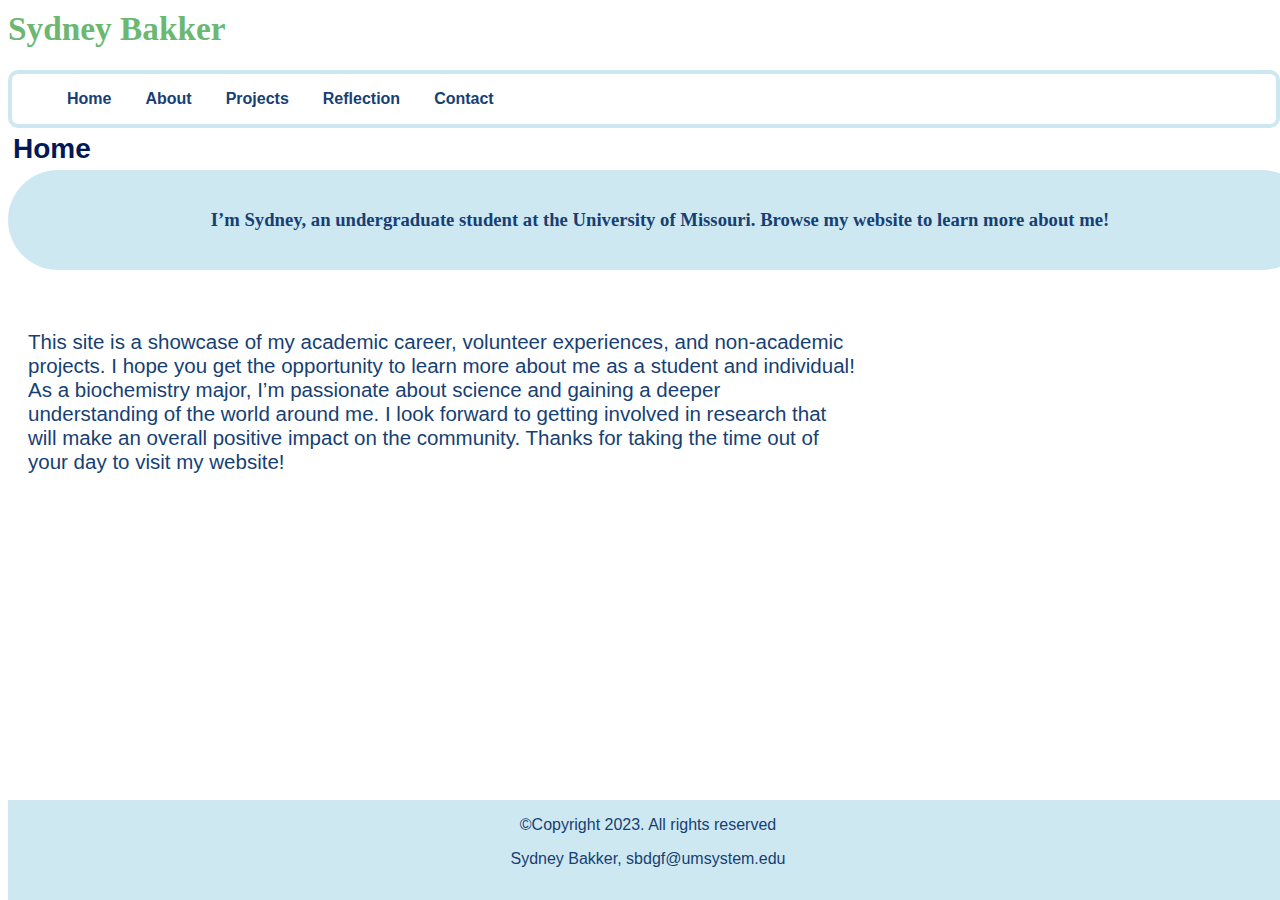
==== islt_7310/index.html @ e7e7b780 "Add files via upload" ====
<!-- Home Page -->
<!DOCTYPE html>
<html lang="en-US">
<head>
               <meta charset="utf-8">
               <title>Home</title>
               <link rel="stylesheet" href="style.css">
               <link rel="stylesheet" type="text/css" href="nav.css" >
</head>
<body>
    <header>
        <h1 class="heading"> Sydney Bakker</h1>
    </header>
    <!-- Nav Bar -->
    <nav>
        <ul>
            <li><a  href = "index.html" > Home </a></li>
            <li><a  href  = "about.html" > About </a></li>
            <li><a  href = "project.html" > Projects </a>
                <ul>
                    <li><a href = "#" > Link 1</a></li>
                    <li><a href = "#" >Link 2</a></li> 
                    <li><a href = "#" >Link 3</a></li> 
                </ul>  
            </li>
            <li><a  href = "reflection.html" > Reflection </a></li>
            <li><a  href = "#contact.html" > Contact </a></li>
        </ul>
    </nav>


    <!-- Main Content  -->
    <main>
        <h2> Home</h2>
        <div class= "homelayout"> 
            <div class= "welcomestatement box2">
                <!-- Welcome Sentence -->
                <p> I’m Sydney, an undergraduate student at the University of Missouri. Browse my website to learn more about me!</p>
            </div>
            <div class= "purposeparagraph box">
                 <!-- Purpose Paragraph -->
                <p>This site is a showcase of my academic career, volunteer experiences, and non-academic projects. I hope you get the opportunity to learn more about me as a student and individual! As a biochemistry major, I’m passionate about science and gaining a deeper understanding of the world around me. I look forward to getting involved in research that will make an overall positive impact on the community. Thanks for taking the time out of your day to visit my website! </p>
            </div> 
        </div>
    </main>

    <footer class= "footerfixed">
        <p>&copy;Copyright 2023. All rights reserved</p>
        <p> Sydney Bakker, sbdgf@umsystem.edu</p>

    </footer>
</body>
</html>
---- islt_7310/style.css ----
/* Stylesheet */

.heading{
    color: #6CB871; 
    font-family:Georgia, 'Times New Roman', Times, serif;
    font-weight:bold;
    font-size: 25pt;
    margin-top: 10px;
    padding: 0;
}

main h2{
    color: #021859; 
    font-family:Arial, Helvetica, sans-serif;
    font-weight:bold;
    margin: 0;
    padding: 5px;
}

main h3{
    color: #021859; 
    font-family:Arial, Helvetica, sans-serif;
    font-weight:bold;
    
}
main h4{
    color: #021859; 
    font-family:Georgia, 'Times New Roman', Times, serif;
    font-weight:bold;
    padding: 0;
    margin: 0;
}
main h5{
    color: #021859; 
    font-family:Georgia, 'Times New Roman', Times, serif;
    font-style: italic;
    margin: 0;
    padding: 0;
}

main{
    color: #173F73;
    font-family: Arial, Helvetica, sans-serif;
    font-size: 14pt;
}

.homelayout{
    display: grid; 
    grid-gap: 20px;
    grid-template-columns: [col1-start] 15%  [col2-start] 52%  [col3-start] 33% [col3-end];
    grid-template-rows: [row1-start] auto [row2-start] auto [row2end];
}

.welcomestatement{
    grid-column: col1-start / col3-end;
    grid-row: row1-start / row2-start;
    font-size: 100%;
    font-family: Georgia, 'Times New Roman', Times, serif;
    background-color: #CEE8F2;
    text-align: center;
    font-weight: bold;
    border: 1px; 
    border-color: #6CB871;
}

.purposeparagraph{
    grid-column: col1-start / col3-start;
    grid-row: row2-start;
    text-align: left;
    font-size: 110%;
}

.aboutlayout{
    display: grid; 
    grid-gap: 20px;
    grid-template-columns: [col1-start] 33%  [col2-start] 33%  [col3-start] 33% [col3-end];
    grid-template-rows: [row1-start] auto [row2-start] auto [row3-start] auto [row4-start] auto [row4-end];
}

.box{
    border-radius: 5px;
    padding: 20px;
}
.box2{
    border-radius: 50px;
    padding: 20px;  
}
.a {
    grid-column: col1-start / col3-start;
    grid-row: row1-start / row3-start;
}

.b {
    grid-column: col3-start ;
    grid-row: row2-start / row3-start;
}
.c {
    grid-column: col1-start / col3-start;
    grid-row: row3-start /row4-end;
    background-color: #173F73;
    color: white;
    font-size: 125%;
    font-family: Georgia, 'Times New Roman', Times, serif;
    border-radius: 12px; 
}
.d {
    grid-column: col3-start ;
    grid-row: row4-start ;
    text-align: center; 
}

.e{
    grid-column: col3-start;
    grid-row: row1start / row2start;
}

.projectlayout{
    display: grid; 
    width: 98%;
    grid-gap: 20px;
    grid-template-columns: [col1-start] 25%  [col2-start] 25%  [col3-start] 25% [col4-start] 25% [col4-end];
    grid-template-rows: [row1-start] auto [row2-start] auto [row3-start] auto [row3end];
}

.description1{
    grid-column: col2-start /col4-end;
    grid-row: row1-start / row2-start;
}

.description2{
    grid-column: col1-start / col3-start;
    grid-row: row2-start / row3-start;
}

.description3{
    grid-column: col2-start /col4-end;
    grid-row: row3-start;
}

.links{
    border: none;
    background-color: #6CB871;
    padding: 10px 20px;
    color: white;
    border-radius: 20px; 
    text-align: center; 
    text-decoration: none;
    font-weight: bold; 
}

.indent{
    text-indent: 50px
}

.reflectionbox{
    padding: 10px;
    margin: 20px;
    border: none;

}

/*
.p::first-letter {
    color: #021859;
    font-weight: bold;
    font-family:Arial, Helvetica, sans-serif;
    font-size: 14pt;
}
*/

main ul li{
    color: #173F73;
    font-family: Arial, Helvetica, sans-serif;
}

main ul li ul li{
    color: #173F73;
    font-family: Arial, Helvetica, sans-serif;
}

.footer{  
    margin-bottom: 0;
    width: 100%;
    height: 100px;
    background-color: #CEE8F2;
    text-align:center;
}

.footerfixed{
    position: fixed;
    bottom: 0;
    width: 100%;
    height: 100px;
    background-color: #CEE8F2;

}

footer p{
    color: #173F73;
    font-family: Arial, Helvetica, sans-serif;
    text-align: center; 
}

/* Media Queries */
@media only screen and (max-width: 768px){
    [class*="aboutbox"] {
        width: 100%;
      }
}
---- islt_7310/nav.css ----
/* Navigation Stylesheet*/

nav{
    width: 100%;
    margin-top: 15px;
    padding: 0 ;
    height: 50px;
    border: 4px solid #CEE8F2; 
    background-color: white;
    border-radius: 10px;
}

nav ul{
    float: left;
}

nav ul li{
    padding: 0 15px 0 15px;
    list-style-type: none;
    color: #173f73;
    display: inline-block;
    margin: 0px;
    position: relative; 
}


nav ul li a{
    text-decoration: none; 
    font-family: "Arial", sans-serif;
    font-weight: Bold;
    color: #173f73;
    padding: 0; 
    display: inline-block;
}


nav ul li ul{
   display: none; 
   position: absolute; 
   background-color: #CEE8F2;
   padding: 4px;
   border-radius: 2px;
}

nav ul li:hover ul {
    display: block;
 }

nav ul li ul li {
    width: 180px; 
    border-radius: 4px;
}


nav ul li ul li a{
    padding: 10px 14px;
    text-decoration: none; 
    list-style-type: none;
}

nav ul li ul li a:hover{
    background-color: #CEE8F2;
}
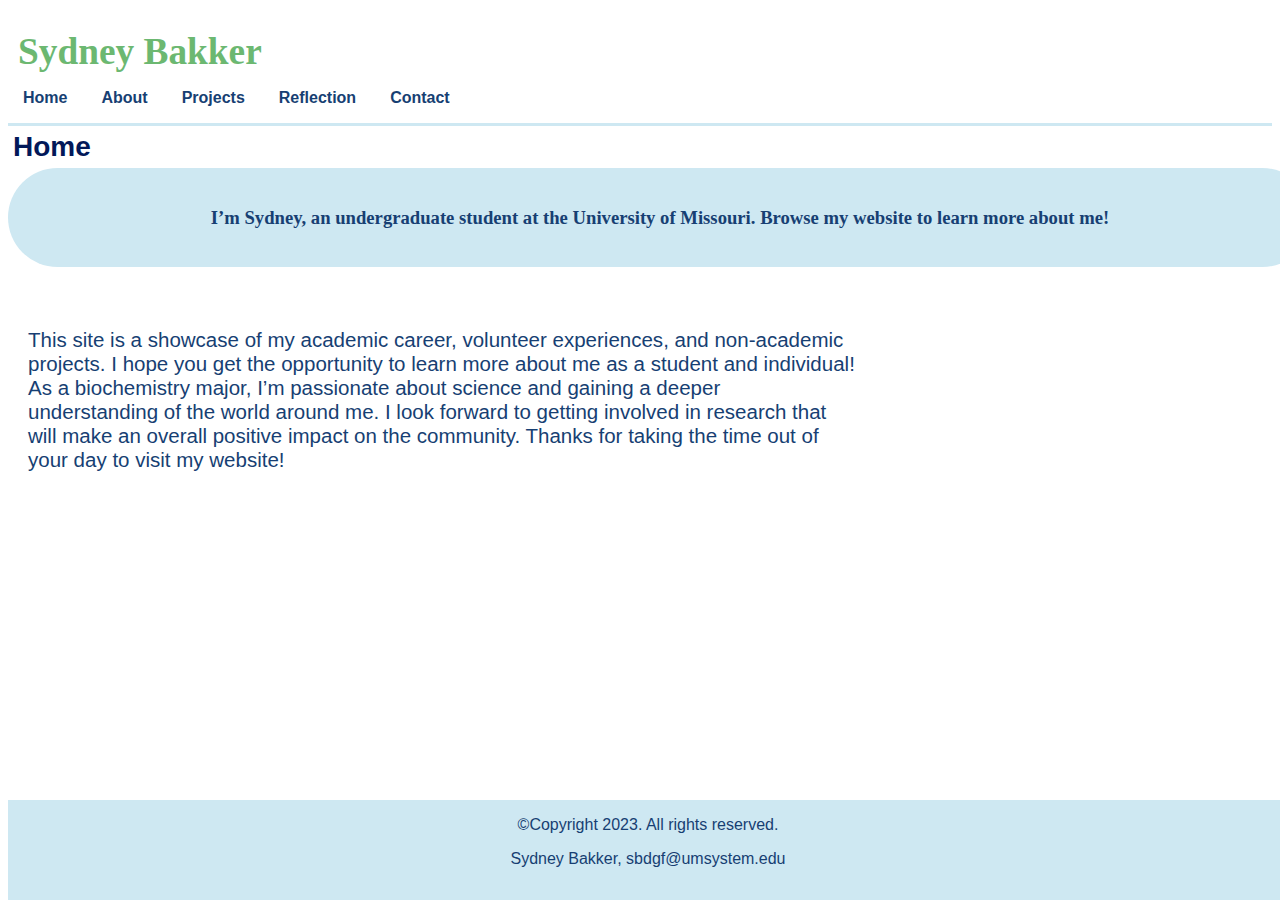
==== commit 5ed13efc: "Add files via upload" ====
--- a/islt_7310/index.html
+++ b/islt_7310/index.html
@@ -6,6 +6,7 @@
                <title>Home</title>
                <link rel="stylesheet" href="style.css">
                <link rel="stylesheet" type="text/css" href="nav.css" >
+               <meta name="viewport" content="width=device-width,initial-scale=1">
 </head>
 <body>
     <header>
@@ -13,11 +14,12 @@
     </header>
     <!-- Nav Bar -->
     <nav>
+        <label id="hamburger">&#9776;</label>
         <ul>
             <li><a  href = "index.html" > Home </a></li>
             <li><a  href  = "about.html" > About </a></li>
             <li><a  href = "project.html" > Projects </a>
-                <ul>
+                <ul id="mobileHide">
                     <li><a href = "#" > Link 1</a></li>
                     <li><a href = "#" >Link 2</a></li> 
                     <li><a href = "#" >Link 3</a></li> 
@@ -45,7 +47,7 @@
     </main>
 
     <footer class= "footerfixed">
-        <p>&copy;Copyright 2023. All rights reserved</p>
+        <p>&copy;Copyright 2023. All rights reserved.</p>
         <p> Sydney Bakker, sbdgf@umsystem.edu</p>
 
     </footer>
--- a/islt_7310/style.css
+++ b/islt_7310/style.css
@@ -4,9 +4,12 @@
     color: #6CB871; 
     font-family:Georgia, 'Times New Roman', Times, serif;
     font-weight:bold;
-    font-size: 25pt;
-    margin-top: 10px;
-    padding: 0;
+    font-size: 28pt;
+    margin-bottom: 0px;
+    padding-top: 5px;
+    padding-left: 10px;
+    padding-bottom: 0;
+    position: relative;
 }
 
 main h2{
@@ -116,7 +119,7 @@
 
 .projectlayout{
     display: grid; 
-    width: 98%;
+    width: 96%;
     grid-gap: 20px;
     grid-template-columns: [col1-start] 25%  [col2-start] 25%  [col3-start] 25% [col4-start] 25% [col4-end];
     grid-template-rows: [row1-start] auto [row2-start] auto [row3-start] auto [row3end];
@@ -202,18 +205,35 @@
 }
 
 /* Media Queries */
-@media only screen and (max-width: 768px){
-    [class*="aboutbox"] {
-        width: 100%;
-      }
-}
-
-
-
-
-
-
-
-
-
-
+@media only screen and (max-width: 640px){
+    .homelayout{
+        font-size: 75%;
+        display: flex;
+        flex-wrap: wrap;
+        text-align: center;
+    }
+    .aboutlayout{
+        font-size: 75%;
+        display: flex;
+        flex-wrap: wrap;
+    }
+    .projectlayout{
+        width: 85%;
+        display:flex;
+        flex-wrap: wrap;
+    }
+    .reflectionbox{
+        display: flex; 
+        flex-wrap: wrap; 
+    }
+}
+
+
+
+
+
+
+
+
+
+
--- a/islt_7310/nav.css
+++ b/islt_7310/nav.css
@@ -2,16 +2,20 @@
 
 nav{
     width: 100%;
-    margin-top: 15px;
-    padding: 0 ;
+    padding-top: 0;
+    margin-top: 0;
     height: 50px;
-    border: 4px solid #CEE8F2; 
+    border-bottom: 3px solid #CEE8F2; 
     background-color: white;
-    border-radius: 10px;
+}
+#hamburger{
+    display:none;
 }
 
 nav ul{
     float: left;
+    border: 4px #173f73;
+    padding-left: 0;
 }
 
 nav ul li{
@@ -24,7 +28,7 @@
 }
 
 
-nav ul li a{
+nav a{
     text-decoration: none; 
     font-family: "Arial", sans-serif;
     font-weight: Bold;
@@ -32,6 +36,10 @@
     padding: 0; 
     display: inline-block;
 }
+nav a:hover{
+    color: #6CB871;
+}
+
 
 
 nav ul li ul{
@@ -58,8 +66,76 @@
     list-style-type: none;
 }
 
-nav ul li ul li a:hover{
+nav>ul>li:hover>ul{
+    display: block;
     background-color: #CEE8F2;
+}
+
+
+/* Mobile Navigation*/
+@media only screen and (max-width: 640px){
+    nav{
+        position: relative;
+        height: 40px;
+        display: block; 
+        background-color: white;
+        width: 100%;
+        border-bottom:  3px solid #CEE8F2; 
+    }
+
+    #hamburger{
+        display: inline;
+        padding-left: 5px;
+        width: 30px;
+        float: left; 
+        font-size: 26pt;
+        color: #173f73;
+        text-align: center;
+    }
+    nav ul, nav:active ul {
+        display:none;
+        position: absolute;
+        padding: 20px 20px 20px 20px;
+        top: 20px;
+    }
+    nav:hover ul{
+        display: block;
+        background-color: #CEE8F2;
+        width: 200px;
+        border-radius:2px;
+    }   
+        nav:hover #mobileHide{
+            display: none;
+    }
+    nav li{
+        text-align: center;
+        padding: 0;
+        margin: 0;
+    }
+    nav ul li{
+        text-align: left;
+        font-weight: bold; 
+        color: #173f73;
+        float: left;
+    }
+
+    nav a:hover{
+        color: #6CB871;
+    }
+
+nav a{ 
+    text-decoration:none; 
+    display: inline-block; 
+    border-top: none; 
+    border-bottom: none; 
+    padding: 15px 0px 15px 35px;
+    width: 240px;
+    margin-bottom: 2px;
+}
+
+    nav ul li ul{
+        display: none
+    }
 }
 
 
@@ -67,3 +143,6 @@
 
 
 
+
+
+
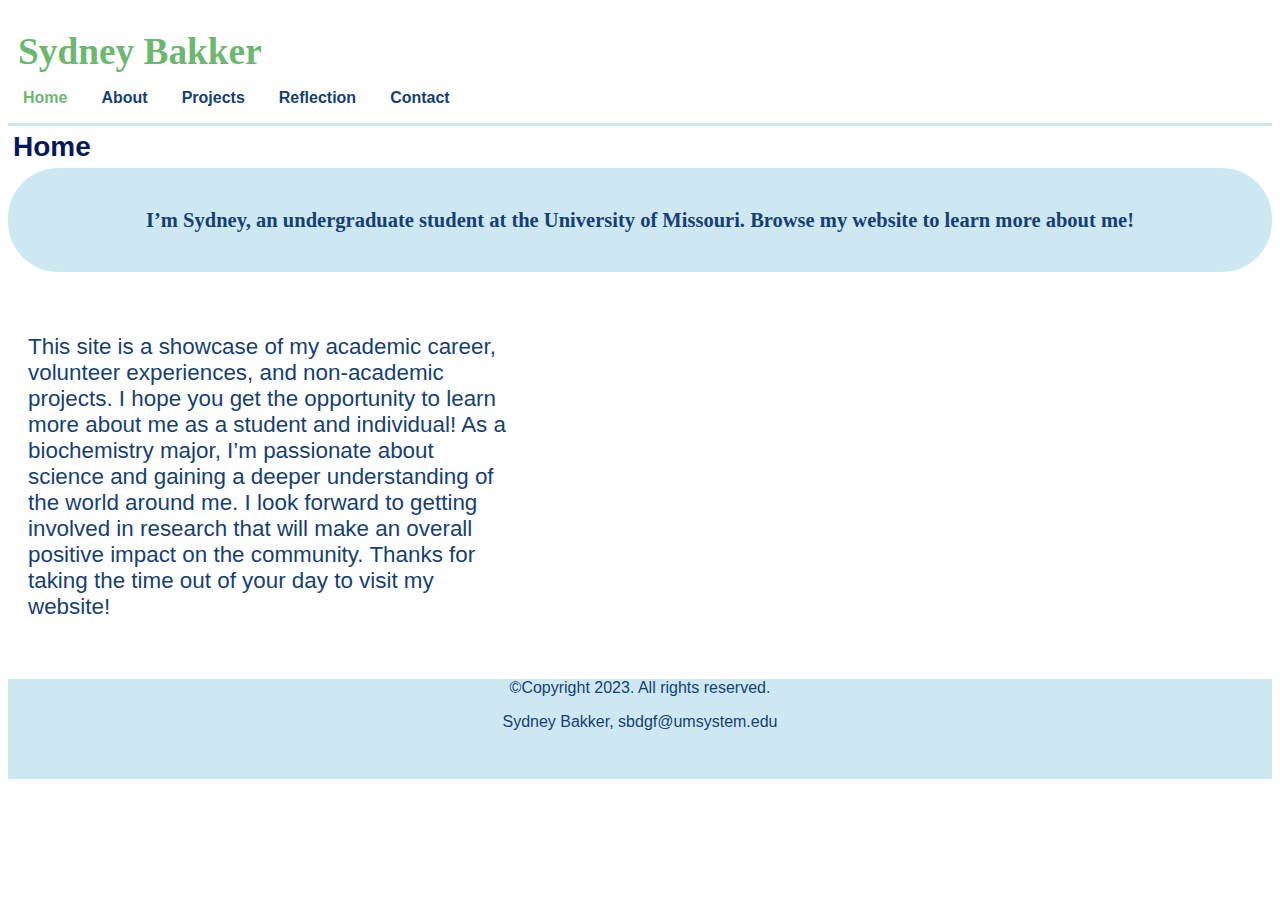
==== commit a31fa98f: "Add files via upload" ====
--- a/islt_7310/index.html
+++ b/islt_7310/index.html
@@ -1,4 +1,4 @@
- <!-- Home Page -->
+<!-- Home Page -->
 <!DOCTYPE html>
 <html lang="en-US">
 <head>
@@ -16,18 +16,19 @@
     <nav>
         <label id="hamburger">&#9776;</label>
         <ul>
-            <li><a  href = "index.html" > Home </a></li>
+            <li><a  href = "index.html" class ="active"> Home </a></li>
             <li><a  href  = "about.html" > About </a></li>
             <li><a  href = "project.html" > Projects </a>
                 <ul id="mobileHide">
-                    <li><a href = "#" > Link 1</a></li>
-                    <li><a href = "#" >Link 2</a></li> 
-                    <li><a href = "#" >Link 3</a></li> 
+                    <li><a href = "project.html" > PALS Volunteer</a></li>
+                    <li><a href = "project.html" >Alzheimer’s Walk</a></li> 
+                    <li><a href = "project.html" >Horse Camp</a></li> 
                 </ul>  
             </li>
             <li><a  href = "reflection.html" > Reflection </a></li>
             <li><a  href = "#contact.html" > Contact </a></li>
         </ul>
+        <a href="javascript:void(0);" class="icon" onclick="myFunction()"></a>
     </nav>
 
 
@@ -46,7 +47,7 @@
         </div>
     </main>
 
-    <footer class= "footerfixed">
+    <footer class= "footer">
         <p>&copy;Copyright 2023. All rights reserved.</p>
         <p> Sydney Bakker, sbdgf@umsystem.edu</p>
 
--- a/islt_7310/style.css
+++ b/islt_7310/style.css
@@ -1,5 +1,8 @@
 /* Stylesheet */
-
+@font-face {
+    font-family: "Merriweather";
+    src: url(Merriweather/Merriweather-Bold.ttf);
+}
 .heading{
     color: #6CB871; 
     font-family:Georgia, 'Times New Roman', Times, serif;
@@ -50,14 +53,14 @@
 .homelayout{
     display: grid; 
     grid-gap: 20px;
-    grid-template-columns: [col1-start] 15%  [col2-start] 52%  [col3-start] 33% [col3-end];
+    grid-template-columns: [col1-start] 15%  [col2-start] 25%  [col3-start] 25% [col4-start] 25% [col4-end];
     grid-template-rows: [row1-start] auto [row2-start] auto [row2end];
 }
 
 .welcomestatement{
     grid-column: col1-start / col3-end;
     grid-row: row1-start / row2-start;
-    font-size: 100%;
+    font-size: 110%;
     font-family: Georgia, 'Times New Roman', Times, serif;
     background-color: #CEE8F2;
     text-align: center;
@@ -70,14 +73,19 @@
     grid-column: col1-start / col3-start;
     grid-row: row2-start;
     text-align: left;
-    font-size: 110%;
-}
+    font-size: 120%;
+    padding: 20px;
+}
+
 
 .aboutlayout{
     display: grid; 
     grid-gap: 20px;
     grid-template-columns: [col1-start] 33%  [col2-start] 33%  [col3-start] 33% [col3-end];
-    grid-template-rows: [row1-start] auto [row2-start] auto [row3-start] auto [row4-start] auto [row4-end];
+    grid-template-rows: [row1-start] auto [row2-start] auto [row3-start] auto [row3-end];
+}
+.box0{
+    padding: 20px;
 }
 
 .box{
@@ -88,33 +96,31 @@
     border-radius: 50px;
     padding: 20px;  
 }
+
 .a {
     grid-column: col1-start / col3-start;
-    grid-row: row1-start / row3-start;
-}
-
+    grid-row: row1-start / row2-start;
+    margin-top: 20px;
+}
+.e img{
+    grid-column: col3-start;
+    grid-row: row1start / row2start;
+    display: block; 
+    margin: auto;
+}
 .b {
-    grid-column: col3-start ;
+    grid-column: col3-start;
     grid-row: row2-start / row3-start;
 }
 .c {
     grid-column: col1-start / col3-start;
-    grid-row: row3-start /row4-end;
+    grid-row: row2-start;
     background-color: #173F73;
     color: white;
     font-size: 125%;
-    font-family: Georgia, 'Times New Roman', Times, serif;
-    border-radius: 12px; 
-}
-.d {
-    grid-column: col3-start ;
-    grid-row: row4-start ;
-    text-align: center; 
-}
-
-.e{
-    grid-column: col3-start;
-    grid-row: row1start / row2start;
+    font-family: "Merriweather", serif;
+    border-radius: 12px;
+    text-align: left;
 }
 
 .projectlayout{
@@ -130,14 +136,29 @@
     grid-row: row1-start / row2-start;
 }
 
+.pals img{
+    grid-column: col1-start;
+    grid-row: row1-start;
+}
+
 .description2{
-    grid-column: col1-start / col3-start;
+    grid-column: col1-start / col4-start;
     grid-row: row2-start / row3-start;
 }
 
+.walk img{
+    grid-column: col3-start / col4-start;
+    grid-row: row2-start / row3-start;
+}
+
 .description3{
-    grid-column: col2-start /col4-end;
+    grid-column: col2-start / col4-end;
     grid-row: row3-start;
+}
+
+.horse img{
+    grid-column: col1-start / col2-start;
+    grid-row: row3-start /row3-end;
 }
 
 .links{
@@ -147,8 +168,12 @@
     color: white;
     border-radius: 20px; 
     text-align: center; 
-    text-decoration: none;
     font-weight: bold; 
+    display: block; 
+}
+
+.links:hover{
+   color: lightgray 
 }
 
 .indent{
@@ -205,6 +230,7 @@
 }
 
 /* Media Queries */
+/* Mobile Queries */
 @media only screen and (max-width: 640px){
     .homelayout{
         font-size: 75%;
@@ -212,10 +238,17 @@
         flex-wrap: wrap;
         text-align: center;
     }
+
+    .e img{
+        max-width: 150px; 
+        display: block; 
+        margin: auto;  
+    }
     .aboutlayout{
         font-size: 75%;
         display: flex;
         flex-wrap: wrap;
+        margin: 20px;
     }
     .projectlayout{
         width: 85%;
@@ -228,12 +261,52 @@
     }
 }
 
-
-
-
-
-
-
-
-
-
+/* Print Queries */
+@media print {
+    *{
+        background: transparent !important;
+        color: black !important;
+        box-shadow: none !important; 
+        text-shadow: none !important; 
+        font-family: Georgia, 'Times New Roman', Times, serif !important;
+    }
+    nav{
+        display: none;
+    }
+
+    .aboutlayout{ 
+        margin: 0;
+        font-size: 90%;
+        padding: 0;
+
+    }
+    .a{
+        grid-column: col1-start / col3-end;
+        grid-row: row1-start / row2-start;
+        margin-top: 0;
+    }
+    .links{
+        display: none;
+    }
+    .b{
+        font-family: Georgia, 'Times New Roman', Times, serif;
+        grid-column: col1-start / col3-end;
+        grid-row: row3-start;
+    }
+    .c{
+        font-family: "Merriweather";
+        grid-column: col1-start / col3-end;
+        grid-row: row2-start / row3-start;
+    }
+
+    a[href]::after{
+        content: "["attr(href)"]";
+        color: blue;
+    }
+    .e img{
+        display:none; 
+    }
+    @page{
+      margin: 1in;  
+    }
+}--- a/islt_7310/nav.css
+++ b/islt_7310/nav.css
@@ -10,6 +10,10 @@
 }
 #hamburger{
     display:none;
+}
+
+.active{
+    color: #6CB871;
 }
 
 nav ul{
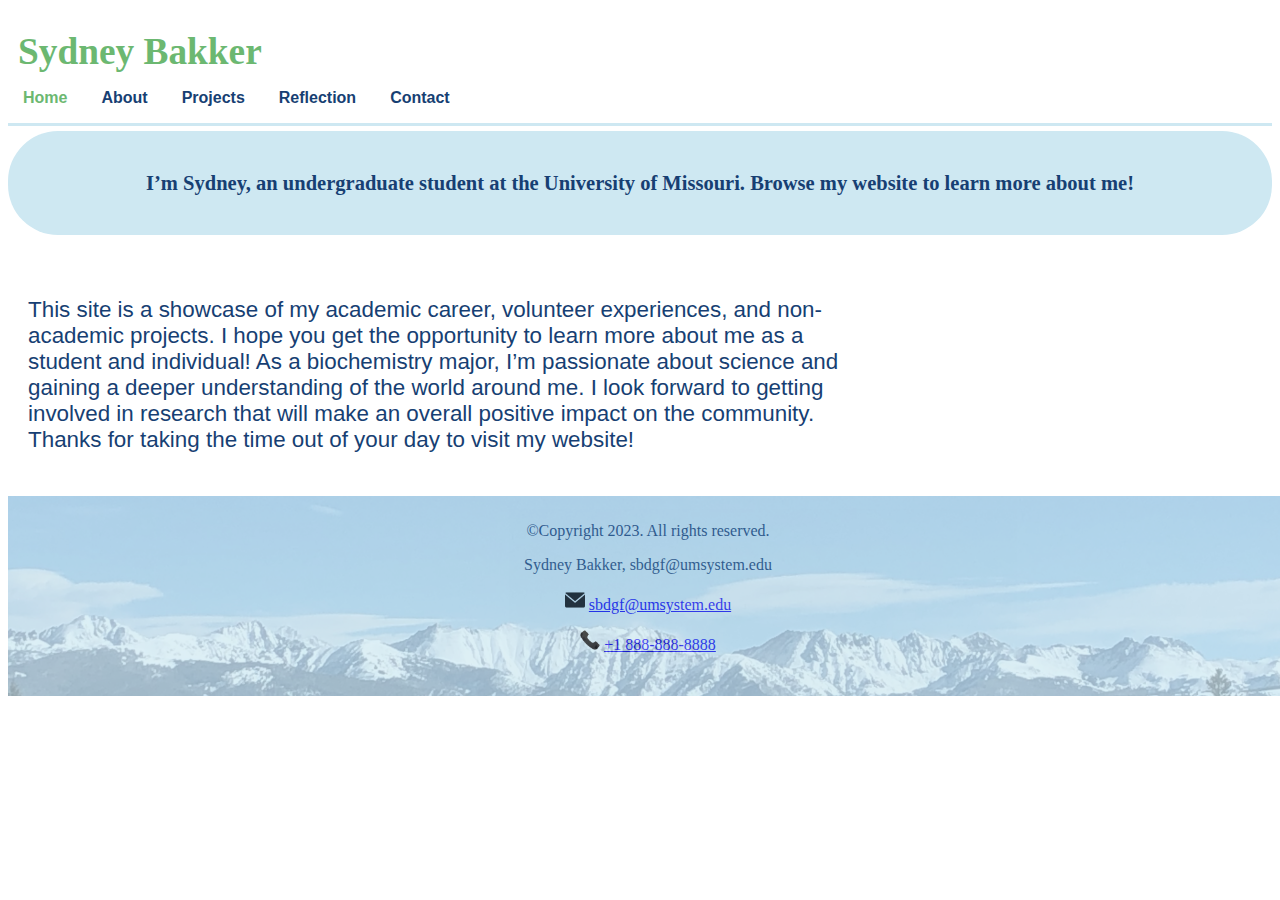
==== commit 282b38b7: "Add files via upload" ====
--- a/islt_7310/index.html
+++ b/islt_7310/index.html
@@ -7,6 +7,7 @@
                <link rel="stylesheet" href="style.css">
                <link rel="stylesheet" type="text/css" href="nav.css" >
                <meta name="viewport" content="width=device-width,initial-scale=1">
+               <link rel="shortcut icon" type="image/x-icon" href="images/favicon_io/favicon.ico">
 </head>
 <body>
     <header>
@@ -34,7 +35,6 @@
 
     <!-- Main Content  -->
     <main>
-        <h2> Home</h2>
         <div class= "homelayout"> 
             <div class= "welcomestatement box2">
                 <!-- Welcome Sentence -->
@@ -48,9 +48,12 @@
     </main>
 
     <footer class= "footer">
-        <p>&copy;Copyright 2023. All rights reserved.</p>
-        <p> Sydney Bakker, sbdgf@umsystem.edu</p>
-
+        <div class="footertext">
+            <p>&copy;Copyright 2023. All rights reserved.</p>
+            <p> Sydney Bakker, sbdgf@umsystem.edu</p>
+            <p><img class= "icon footerlinks" src="images/emailicon.ico" alt="Email Icon"> <a href="mailto:sbdgf@umsystem.educom">sbdgf@umsystem.edu</a></p>
+            <p><img class="icon footerlinks" src="images/phoneicon.ico" alt="Phone Icon"> <a href="call:+1 888-888-8888"> +1 888-888-8888</a></p>
+        </div>
     </footer>
 </body>
 </html>--- a/islt_7310/style.css
+++ b/islt_7310/style.css
@@ -3,6 +3,7 @@
     font-family: "Merriweather";
     src: url(Merriweather/Merriweather-Bold.ttf);
 }
+
 .heading{
     color: #6CB871; 
     font-family:Georgia, 'Times New Roman', Times, serif;
@@ -66,17 +67,17 @@
     text-align: center;
     font-weight: bold;
     border: 1px; 
+    margin-top: 5px;
     border-color: #6CB871;
 }
 
 .purposeparagraph{
-    grid-column: col1-start / col3-start;
+    grid-column: col1-start / col4-start;
     grid-row: row2-start;
     text-align: left;
     font-size: 120%;
     padding: 20px;
 }
-
 
 .aboutlayout{
     display: grid; 
@@ -98,29 +99,33 @@
 }
 
 .a {
-    grid-column: col1-start / col3-start;
+    grid-column: col1-start / col3-end;
     grid-row: row1-start / row2-start;
     margin-top: 20px;
+    font-size: 110%;
 }
 .e img{
-    grid-column: col3-start;
-    grid-row: row1start / row2start;
+    grid-column: col1-start;
+    grid-row: row3start / row3start;
     display: block; 
     margin: auto;
+    width: 275px;
 }
 .b {
-    grid-column: col3-start;
+    grid-column: col2-start /col3-end;
     grid-row: row2-start / row3-start;
+    border-radius: 100px;
 }
 .c {
-    grid-column: col1-start / col3-start;
-    grid-row: row2-start;
+    grid-column: col1-start / col3-end;
+    grid-row: row3-start;
     background-color: #173F73;
     color: white;
     font-size: 125%;
     font-family: "Merriweather", serif;
     border-radius: 12px;
     text-align: left;
+    margin-bottom: 5px;
 }
 
 .projectlayout{
@@ -139,6 +144,7 @@
 .pals img{
     grid-column: col1-start;
     grid-row: row1-start;
+    width: 250px;
 }
 
 .description2{
@@ -149,6 +155,7 @@
 .walk img{
     grid-column: col3-start / col4-start;
     grid-row: row2-start / row3-start;
+    width: 250px;
 }
 
 .description3{
@@ -159,6 +166,7 @@
 .horse img{
     grid-column: col1-start / col2-start;
     grid-row: row3-start /row3-end;
+    width: 250px;
 }
 
 .links{
@@ -187,15 +195,6 @@
 
 }
 
-/*
-.p::first-letter {
-    color: #021859;
-    font-weight: bold;
-    font-family:Arial, Helvetica, sans-serif;
-    font-size: 14pt;
-}
-*/
-
 main ul li{
     color: #173F73;
     font-family: Arial, Helvetica, sans-serif;
@@ -207,29 +206,32 @@
 }
 
 .footer{  
-    margin-bottom: 0;
+    position: absolute;
+    margin-bottom: -5;
     width: 100%;
-    height: 100px;
+    height: 200px;
+    text-align:center;
+    background-image: url(images/mountains1.jpg);
+    background-size: cover;
+}
+.footertext{
     background-color: #CEE8F2;
-    text-align:center;
-}
-
-.footerfixed{
-    position: fixed;
-    bottom: 0;
-    width: 100%;
-    height: 100px;
-    background-color: #CEE8F2;
-
-}
-
-footer p{
+    height: 90%;
+    opacity: 0.7;
+    size: 110%;
     color: #173F73;
-    font-family: Arial, Helvetica, sans-serif;
-    text-align: center; 
-}
-
-/* Media Queries */
+    font-family: Georgia, 'Times New Roman', Times, serif;
+    text-align: center;
+    padding: 10px 10px 10px 10px;
+
+}
+.icon{
+    width: 20px;
+}
+
+
+
+/* MEDIA QUERIES */
 /* Mobile Queries */
 @media only screen and (max-width: 640px){
     .homelayout{
@@ -251,13 +253,26 @@
         margin: 20px;
     }
     .projectlayout{
-        width: 85%;
+        width: 95%;
         display:flex;
         flex-wrap: wrap;
     }
     .reflectionbox{
         display: flex; 
         flex-wrap: wrap; 
+    }
+}
+@media only screen and (max-width: 1200px){
+    .aboutlayout{
+        font-size: 75%;
+        display: flex;
+        flex-wrap: wrap;
+        margin: 20px;
+    }
+    .projectlayout{
+        width: 95%;
+        display:flex;
+        flex-wrap: wrap;
     }
 }
 
@@ -275,10 +290,9 @@
     }
 
     .aboutlayout{ 
-        margin: 0;
-        font-size: 90%;
+        margin: -10px;
+        font-size: 80%;
         padding: 0;
-
     }
     .a{
         grid-column: col1-start / col3-end;
@@ -309,4 +323,4 @@
     @page{
       margin: 1in;  
     }
-}+}
--- a/islt_7310/nav.css
+++ b/islt_7310/nav.css
@@ -44,8 +44,6 @@
     color: #6CB871;
 }
 
-
-
 nav ul li ul{
    display: none; 
    position: absolute; 
@@ -74,6 +72,8 @@
     display: block;
     background-color: #CEE8F2;
 }
+
+
 
 
 /* Mobile Navigation*/
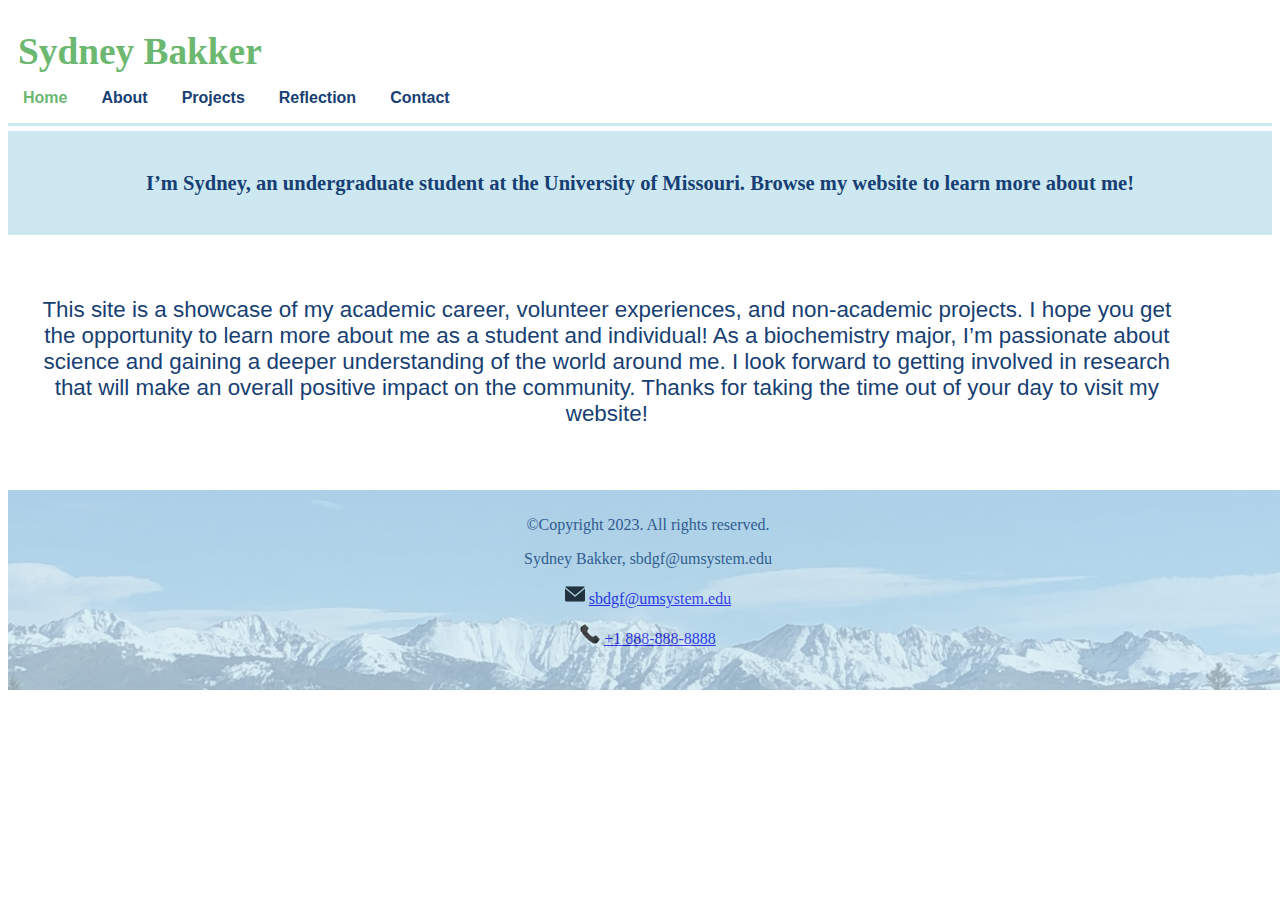
==== commit 26b3663a: "Add files via upload" ====
--- a/islt_7310/index.html
+++ b/islt_7310/index.html
@@ -51,8 +51,8 @@
         <div class="footertext">
             <p>&copy;Copyright 2023. All rights reserved.</p>
             <p> Sydney Bakker, sbdgf@umsystem.edu</p>
-            <p><img class= "icon footerlinks" src="images/emailicon.ico" alt="Email Icon"> <a href="mailto:sbdgf@umsystem.educom">sbdgf@umsystem.edu</a></p>
-            <p><img class="icon footerlinks" src="images/phoneicon.ico" alt="Phone Icon"> <a href="call:+1 888-888-8888"> +1 888-888-8888</a></p>
+            <p><img class= "icon footerlinks iconeffect" src="images/emailicon.ico" alt="Email Icon"> <a href="mailto:sbdgf@umsystem.educom">sbdgf@umsystem.edu</a></p>
+            <p><img class="icon footerlinks iconeffect" src="images/phoneicon.ico" alt="Phone Icon"> <a href="call:+1888-888-8888"> +1 888-888-8888</a></p>
         </div>
     </footer>
 </body>
--- a/islt_7310/style.css
+++ b/islt_7310/style.css
@@ -55,11 +55,11 @@
     display: grid; 
     grid-gap: 20px;
     grid-template-columns: [col1-start] 15%  [col2-start] 25%  [col3-start] 25% [col4-start] 25% [col4-end];
-    grid-template-rows: [row1-start] auto [row2-start] auto [row2end];
+    grid-template-rows: [row1-start] auto [row2-start] auto [row3-start] auto [row3-end];
 }
 
 .welcomestatement{
-    grid-column: col1-start / col3-end;
+    grid-column: col1-start / col2-end;
     grid-row: row1-start / row2-start;
     font-size: 110%;
     font-family: Georgia, 'Times New Roman', Times, serif;
@@ -72,18 +72,20 @@
 }
 
 .purposeparagraph{
-    grid-column: col1-start / col4-start;
+    grid-column: col1-start / col4-end;
     grid-row: row2-start;
-    text-align: left;
+    text-align: center;
     font-size: 120%;
     padding: 20px;
 }
-
+/*.home img{
+
+}*/
 .aboutlayout{
     display: grid; 
     grid-gap: 20px;
     grid-template-columns: [col1-start] 33%  [col2-start] 33%  [col3-start] 33% [col3-end];
-    grid-template-rows: [row1-start] auto [row2-start] auto [row3-start] auto [row3-end];
+    grid-template-rows: [row1-start] auto [row2-start] auto [row3-start] auto [row4-start] 25% [row4-end];
 }
 .box0{
     padding: 20px;
@@ -94,7 +96,6 @@
     padding: 20px;
 }
 .box2{
-    border-radius: 50px;
     padding: 20px;  
 }
 
@@ -117,8 +118,8 @@
     border-radius: 100px;
 }
 .c {
-    grid-column: col1-start / col3-end;
-    grid-row: row3-start;
+    grid-column: col2-start / col3-end;
+    grid-row: row3-start /row4-start;
     background-color: #173F73;
     color: white;
     font-size: 125%;
@@ -127,6 +128,15 @@
     text-align: left;
     margin-bottom: 5px;
 }
+
+.f{
+    grid-column: col1-start / col3-start;
+    grid-row: row4-start;
+    background-color: #CEE8F2;
+    border-top-right-radius: 20px;
+    padding: 20px 20px 20px 20px
+}
+
 
 .projectlayout{
     display: grid; 
@@ -192,7 +202,6 @@
     padding: 10px;
     margin: 20px;
     border: none;
-
 }
 
 main ul li{
@@ -207,7 +216,7 @@
 
 .footer{  
     position: absolute;
-    margin-bottom: -5;
+    margin-bottom: -5px;
     width: 100%;
     height: 200px;
     text-align:center;
@@ -218,7 +227,6 @@
     background-color: #CEE8F2;
     height: 90%;
     opacity: 0.7;
-    size: 110%;
     color: #173F73;
     font-family: Georgia, 'Times New Roman', Times, serif;
     text-align: center;
@@ -227,6 +235,10 @@
 }
 .icon{
     width: 20px;
+}
+
+.iconeffect:hover{
+    transform: scale(1.2);
 }
 
 
@@ -245,6 +257,10 @@
         max-width: 150px; 
         display: block; 
         margin: auto;  
+    }
+
+    .f{
+        max-width: 300px;
     }
     .aboutlayout{
         font-size: 75%;
@@ -312,6 +328,9 @@
         grid-column: col1-start / col3-end;
         grid-row: row2-start / row3-start;
     }
+    .f{
+        display: none;
+    }
 
     a[href]::after{
         content: "["attr(href)"]";
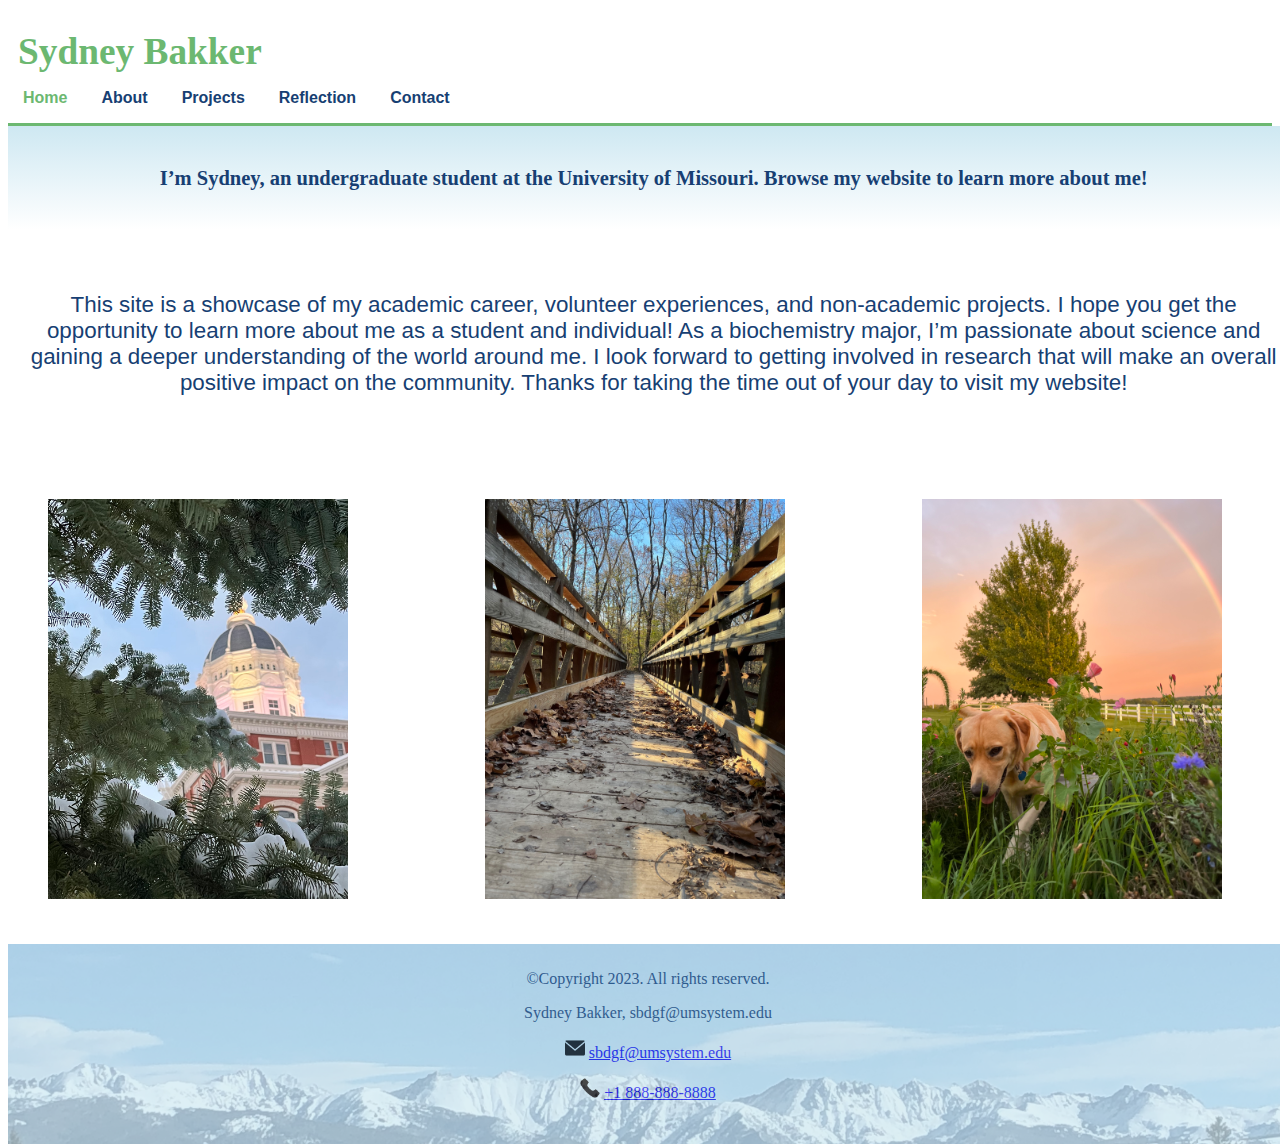
==== commit 96c09b90: "Add files via upload" ====
--- a/islt_7310/index.html
+++ b/islt_7310/index.html
@@ -27,7 +27,7 @@
                 </ul>  
             </li>
             <li><a  href = "reflection.html" > Reflection </a></li>
-            <li><a  href = "#contact.html" > Contact </a></li>
+            <li><a  href = "contact.html" > Contact </a></li>
         </ul>
         <a href="javascript:void(0);" class="icon" onclick="myFunction()"></a>
     </nav>
@@ -44,6 +44,15 @@
                  <!-- Purpose Paragraph -->
                 <p>This site is a showcase of my academic career, volunteer experiences, and non-academic projects. I hope you get the opportunity to learn more about me as a student and individual! As a biochemistry major, I’m passionate about science and gaining a deeper understanding of the world around me. I look forward to getting involved in research that will make an overall positive impact on the community. Thanks for taking the time out of your day to visit my website! </p>
             </div> 
+            <div class="home1 box2">
+                <img src= "images/jesse.jpeg" alt="FunPhoto">
+            </div>
+            <div class="home2 box2">
+                <img src= "images/bridge.jpeg" alt="FunPhoto">
+            </div>
+            <div class="home3 box2">
+                <img src= "images/tanner.jpeg" alt="FunPhoto">
+            </div>
         </div>
     </main>
 
--- a/islt_7310/style.css
+++ b/islt_7310/style.css
@@ -54,38 +54,57 @@
 .homelayout{
     display: grid; 
     grid-gap: 20px;
-    grid-template-columns: [col1-start] 15%  [col2-start] 25%  [col3-start] 25% [col4-start] 25% [col4-end];
-    grid-template-rows: [row1-start] auto [row2-start] auto [row3-start] auto [row3-end];
+    grid-template-columns: [col1-start] 33%  [col2-start] 33%  [col3-start] 33% [col3-end];
+    grid-template-rows: [row1-start] auto[row2-start] auto [row3-start] auto [row3-end];
 }
 
 .welcomestatement{
-    grid-column: col1-start / col2-end;
+    grid-column: col1-start /col3-end;
     grid-row: row1-start / row2-start;
     font-size: 110%;
     font-family: Georgia, 'Times New Roman', Times, serif;
-    background-color: #CEE8F2;
+    background: linear-gradient(#CEE8F2,white);
     text-align: center;
     font-weight: bold;
     border: 1px; 
-    margin-top: 5px;
+    margin-top: 0px;
     border-color: #6CB871;
 }
 
 .purposeparagraph{
-    grid-column: col1-start / col4-end;
-    grid-row: row2-start;
+    grid-column: col1-start / col3-end;
+    grid-row: row2-start /row3-start;
     text-align: center;
     font-size: 120%;
     padding: 20px;
 }
-/*.home img{
-
-}*/
+
+.home1 img{
+    grid-column: col1-start /col2-start;
+    grid-row: row3-start;
+    width: 300px; 
+    display: flex;
+    padding: 20px;
+
+}
+.home2 img{
+    grid-column: col2-start/col3-start;
+    grid-row: row2-start;
+    width: 300px;
+    padding:20px;
+}
+.home3 img{
+    grid-column: col4-start;
+    grid-row: row3-start;
+    width: 300px;  
+    padding: 20px;
+}
+
 .aboutlayout{
     display: grid; 
     grid-gap: 20px;
     grid-template-columns: [col1-start] 33%  [col2-start] 33%  [col3-start] 33% [col3-end];
-    grid-template-rows: [row1-start] auto [row2-start] auto [row3-start] auto [row4-start] 25% [row4-end];
+    grid-template-rows: [row1-start] auto [row2-start] auto [row3-start] auto [row4-start] auto [row4-end];
 }
 .box0{
     padding: 20px;
@@ -104,6 +123,7 @@
     grid-row: row1-start / row2-start;
     margin-top: 20px;
     font-size: 110%;
+    border-bottom: 3px solid #021859;
 }
 .e img{
     grid-column: col1-start;
@@ -118,32 +138,36 @@
     border-radius: 100px;
 }
 .c {
-    grid-column: col2-start / col3-end;
+    grid-column: col1-start / col3-end;
     grid-row: row3-start /row4-start;
-    background-color: #173F73;
-    color: white;
-    font-size: 125%;
+    background-color: white;
+    color: #173F73;
+    font-size: 140%;
     font-family: "Merriweather", serif;
-    border-radius: 12px;
     text-align: left;
     margin-bottom: 5px;
+    text-align: center;
 }
 
 .f{
-    grid-column: col1-start / col3-start;
+    grid-column: col1-start / col3-end;
     grid-row: row4-start;
-    background-color: #CEE8F2;
-    border-top-right-radius: 20px;
-    padding: 20px 20px 20px 20px
-}
-
-
+    background-color: #173F73 ;
+    border-radius: 12px;
+    padding: 20px 20px 20px 20px;
+    text-align: center;
+}
+.whitetext{
+    color: white; 
+    font-family:Arial, Helvetica, sans-serif;
+    font-weight:bold;
+}
 .projectlayout{
     display: grid; 
     width: 96%;
     grid-gap: 20px;
     grid-template-columns: [col1-start] 25%  [col2-start] 25%  [col3-start] 25% [col4-start] 25% [col4-end];
-    grid-template-rows: [row1-start] auto [row2-start] auto [row3-start] auto [row3end];
+    grid-template-rows: [row1-start] auto [row2-start] auto [row3-start] auto [row4-start] auto [row4-end];
 }
 
 .description1{
@@ -170,13 +194,84 @@
 
 .description3{
     grid-column: col2-start / col4-end;
-    grid-row: row3-start;
+    grid-row: row3-start /row4-start;
 }
 
 .horse img{
     grid-column: col1-start / col2-start;
-    grid-row: row3-start /row3-end;
+    grid-row: row3-start /row4-start;
     width: 250px;
+}
+
+.tablebox{
+    grid-column: col2-start / col4-start;
+    grid-row: row4-start;
+    text-align: center;
+    padding-bottom: 30px;
+    padding-top: 10px;
+}
+
+table{
+    border: 3px solid #6CB871;
+    font-size: 110%;
+
+}
+caption{
+    color: #021859; 
+    font-family: "Merriweather", serif;
+    font-weight:bold; 
+}
+
+.contactlayout{
+    display: grid; 
+    width: 96%;
+    grid-gap: 20px;
+    grid-template-columns: [col1-start] 50% [col2-start] 50% [col2-end];;
+    grid-template-rows: [row1-start] 25% [row2-start] 75% [row2-end];
+}
+
+.contactform{
+    grid-column: col1-start / col2-start;
+    grid-row: row1-start /row2-start;
+    padding: 10px;
+    margin: 10px;
+}
+
+form label{
+    font-weight: bold; 
+}
+
+input[type="text"],
+input[type="email"],
+textarea {
+    width: 100%;
+    padding: 10px;
+    margin-bottom: 10px;
+}
+
+#submit-button{
+    border: none;
+    background-color: #6CB871;
+    padding: 10px 20px;
+    color: white;
+    border-radius: 20px; 
+    text-align: center; 
+    font-weight: bold; 
+    display: block;
+    font-size: 80%;
+}
+
+
+thead th{
+    background-color: #CEE8F2;
+}
+
+tfoot th{
+    background-color: #CEE8F2;
+}
+
+tbody tr:nth-child(odd) {
+    background-color: lightgray
 }
 
 .links{
@@ -198,9 +293,11 @@
     text-indent: 50px
 }
 
-.reflectionbox{
+.reflectionlayout{
+    width: 96%;
+    font-size: 16pt;
     padding: 10px;
-    margin: 20px;
+    margin: 30px;
     border: none;
 }
 
@@ -223,6 +320,17 @@
     background-image: url(images/mountains1.jpg);
     background-size: cover;
 }
+
+.footer2{  
+    position: absolute;
+    bottom: 0;
+    margin-bottom: -5px;
+    width: 100%;
+    height: 200px;
+    text-align:center;
+    background-image: url(images/mountains1.jpg);
+    background-size: cover;
+}
 .footertext{
     background-color: #CEE8F2;
     height: 90%;
@@ -253,6 +361,7 @@
         text-align: center;
     }
 
+
     .e img{
         max-width: 150px; 
         display: block; 
@@ -260,18 +369,21 @@
     }
 
     .f{
-        max-width: 300px;
+        max-width: 640px;
+    }
+    embed{
+        max-width: 400px;
     }
     .aboutlayout{
         font-size: 75%;
         display: flex;
         flex-wrap: wrap;
-        margin: 20px;
     }
     .projectlayout{
-        width: 95%;
+        width: 100%;
         display:flex;
         flex-wrap: wrap;
+        font-size: 110%;
     }
     .reflectionbox{
         display: flex; 
@@ -279,6 +391,12 @@
     }
 }
 @media only screen and (max-width: 1200px){
+    .homelayout{
+        font-size: 75%;
+        display: flex;
+        flex-wrap: wrap;
+        text-align: center;
+    }
     .aboutlayout{
         font-size: 75%;
         display: flex;
@@ -286,9 +404,10 @@
         margin: 20px;
     }
     .projectlayout{
-        width: 95%;
+        width: 100%;
         display:flex;
         flex-wrap: wrap;
+        font-size:110%;
     }
 }
 
--- a/islt_7310/nav.css
+++ b/islt_7310/nav.css
@@ -5,7 +5,7 @@
     padding-top: 0;
     margin-top: 0;
     height: 50px;
-    border-bottom: 3px solid #CEE8F2; 
+    border-bottom: 3px solid #6CB871; 
     background-color: white;
 }
 #hamburger{
@@ -47,7 +47,7 @@
 nav ul li ul{
    display: none; 
    position: absolute; 
-   background-color: #CEE8F2;
+   background-color: white;
    padding: 4px;
    border-radius: 2px;
 }
@@ -70,7 +70,10 @@
 
 nav>ul>li:hover>ul{
     display: block;
-    background-color: #CEE8F2;
+    background-color: white;
+    border-bottom: 2px solid #173f73;
+    border-left: 2px solid #173f73;
+    border-right: 2px solid #173f73;
 }
 
 
@@ -84,7 +87,7 @@
         display: block; 
         background-color: white;
         width: 100%;
-        border-bottom:  3px solid #CEE8F2; 
+        border-bottom:  3px solid #6CB871; 
     }
 
     #hamburger{
@@ -104,7 +107,10 @@
     }
     nav:hover ul{
         display: block;
-        background-color: #CEE8F2;
+        background-color: white;
+        border-bottom: 2px solid #173f73;
+        border-left: 2px solid #173f73;
+        border-right: 2px solid #173f73;
         width: 200px;
         border-radius:2px;
     }   
